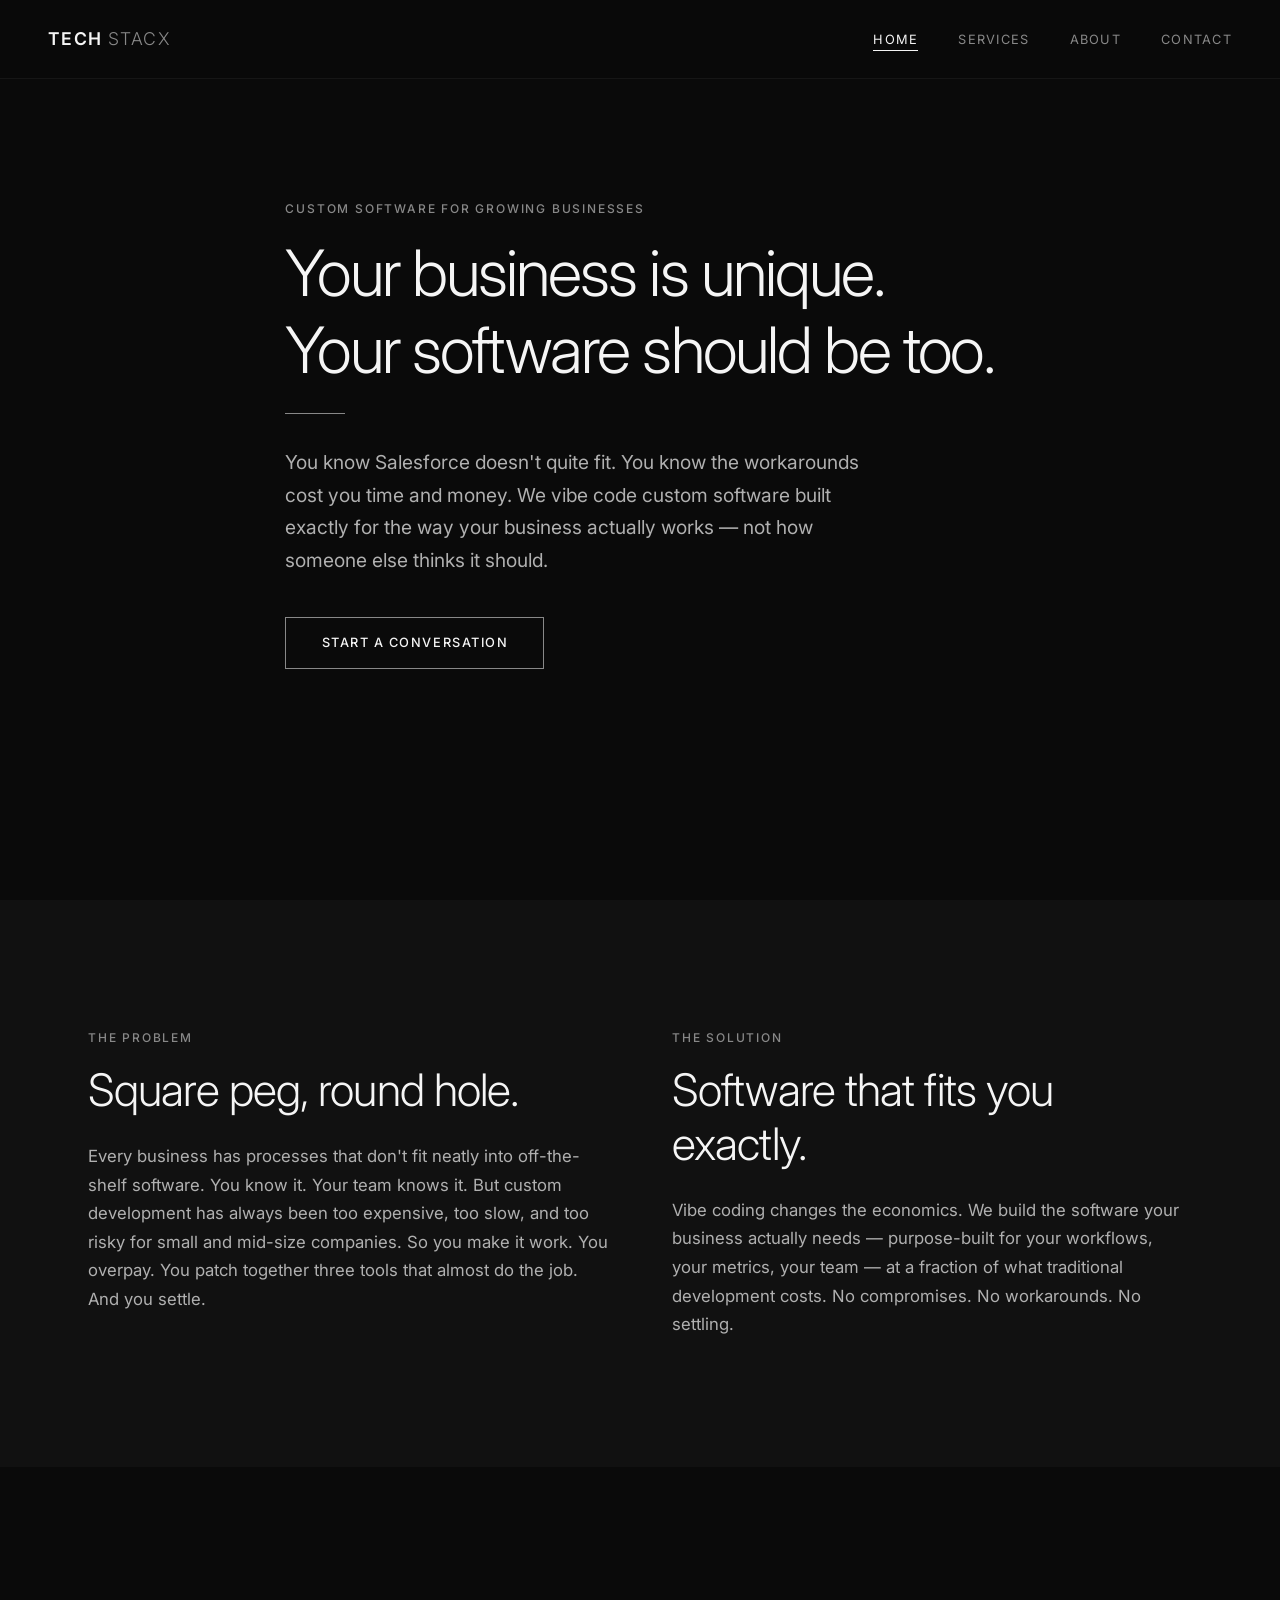
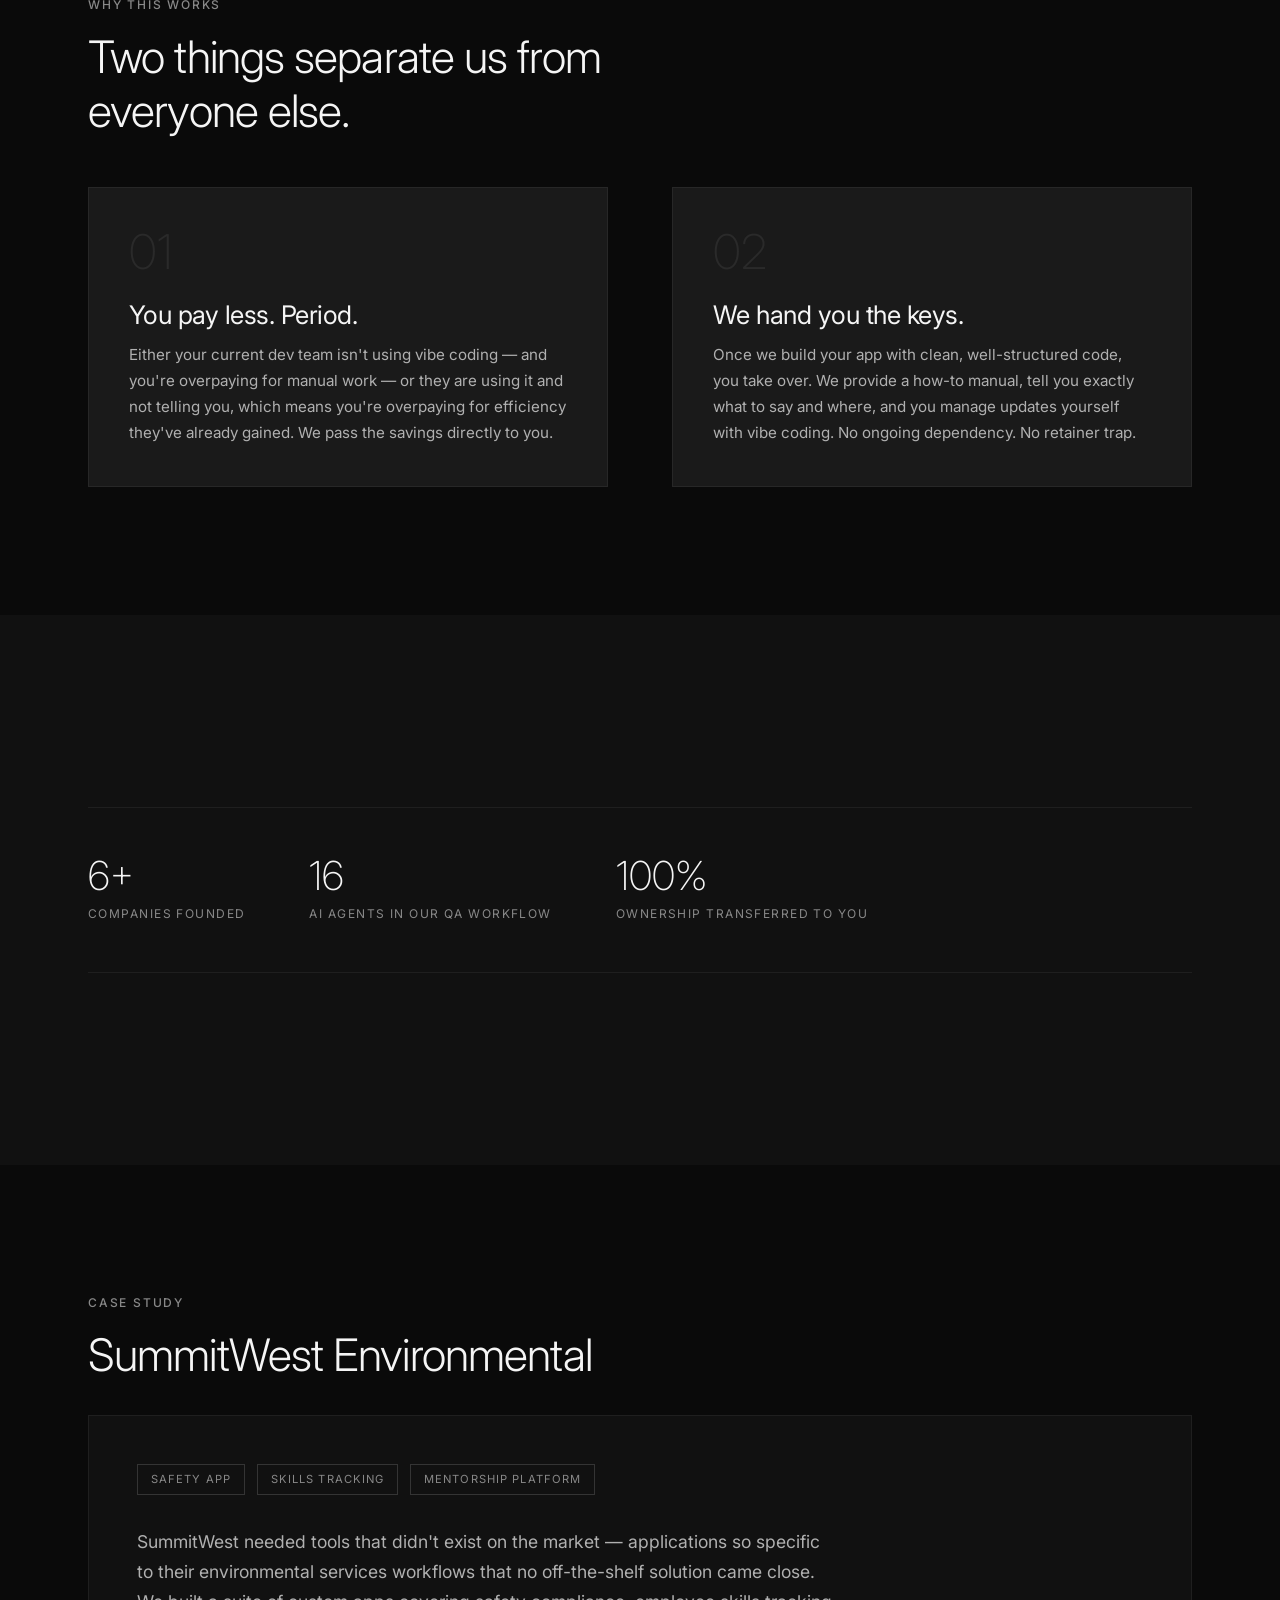
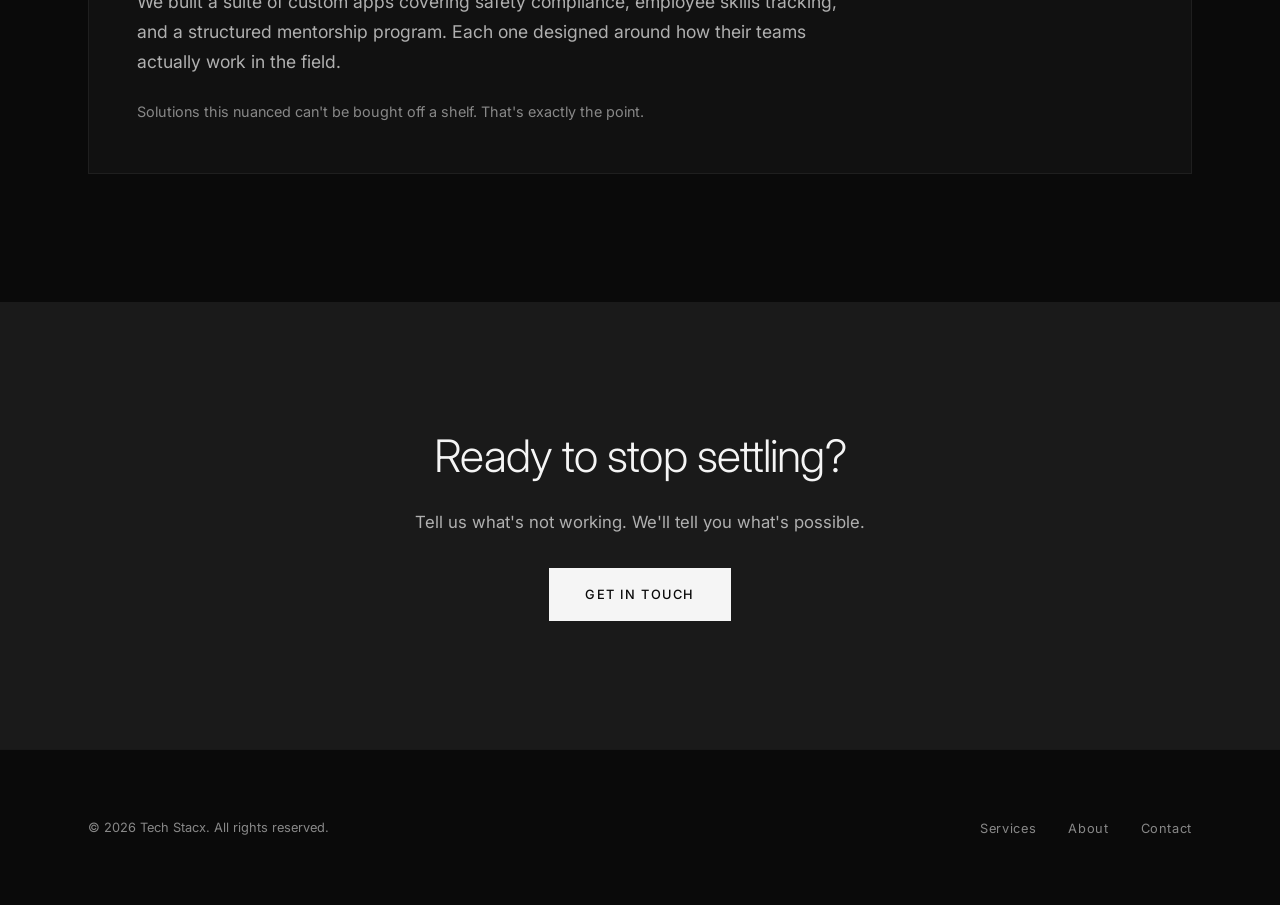
==== index.html @ f769efd4 "Initial Tech Stacx consulting website 4-page static site: Home, Services, About, Contact Dark graysc" ====
<!DOCTYPE html>
<html lang="en">
<head>
  <meta charset="UTF-8">
  <meta name="viewport" content="width=device-width, initial-scale=1.0">
  <title>Tech Stacx — Custom Software, Built Exactly for Your Business</title>
  <meta name="description" content="Tech Stacx vibe codes custom software for small and medium businesses. Stop forcing your business into someone else's software. We build yours.">
  <link rel="preconnect" href="https://fonts.googleapis.com">
  <link rel="preconnect" href="https://fonts.gstatic.com" crossorigin>
  <link href="https://fonts.googleapis.com/css2?family=Inter:wght@200;300;400;500;600;700&display=swap" rel="stylesheet">
  <link rel="stylesheet" href="styles.css">
</head>
<body>

  <!-- Navigation -->
  <nav>
    <a href="index.html" class="nav-logo">Tech <span>Stacx</span></a>
    <button class="nav-toggle" aria-label="Toggle navigation" onclick="document.querySelector('.nav-links').classList.toggle('open')">
      <span></span><span></span><span></span>
    </button>
    <ul class="nav-links">
      <li><a href="index.html" class="active">Home</a></li>
      <li><a href="services.html">Services</a></li>
      <li><a href="about.html">About</a></li>
      <li><a href="contact.html">Contact</a></li>
    </ul>
  </nav>

  <!-- Hero -->
  <section class="hero">
    <div class="container">
      <div class="hero-content">
        <span class="label">Custom Software for Growing Businesses</span>
        <h1>Your business is unique.<br>Your software should be too.</h1>
        <div class="hero-line"></div>
        <p>You know Salesforce doesn't quite fit. You know the workarounds cost you time and money. We vibe code custom software built exactly for the way your business actually works — not how someone else thinks it should.</p>
        <a href="contact.html" class="btn">Start a Conversation</a>
      </div>
    </div>
  </section>

  <!-- Problem / Solution -->
  <section class="section-dark">
    <div class="container">
      <div class="grid-2">
        <div class="fade-in">
          <span class="label">The Problem</span>
          <h2>Square peg, round hole.</h2>
          <p>Every business has processes that don't fit neatly into off-the-shelf software. You know it. Your team knows it. But custom development has always been too expensive, too slow, and too risky for small and mid-size companies. So you make it work. You overpay. You patch together three tools that almost do the job. And you settle.</p>
        </div>
        <div class="fade-in">
          <span class="label">The Solution</span>
          <h2>Software that fits you exactly.</h2>
          <p>Vibe coding changes the economics. We build the software your business actually needs — purpose-built for your workflows, your metrics, your team — at a fraction of what traditional development costs. No compromises. No workarounds. No settling.</p>
        </div>
      </div>
    </div>
  </section>

  <!-- How It's Different -->
  <section>
    <div class="container">
      <span class="label">Why This Works</span>
      <h2>Two things separate us from<br>everyone else.</h2>
      <div class="grid-2" style="margin-top: 3rem;">
        <div class="card fade-in">
          <div class="card-number">01</div>
          <h3>You pay less. Period.</h3>
          <p>Either your current dev team isn't using vibe coding — and you're overpaying for manual work — or they are using it and not telling you, which means you're overpaying for efficiency they've already gained. We pass the savings directly to you.</p>
        </div>
        <div class="card fade-in">
          <div class="card-number">02</div>
          <h3>We hand you the keys.</h3>
          <p>Once we build your app with clean, well-structured code, you take over. We provide a how-to manual, tell you exactly what to say and where, and you manage updates yourself with vibe coding. No ongoing dependency. No retainer trap.</p>
        </div>
      </div>
    </div>
  </section>

  <!-- Stats -->
  <section class="section-dark">
    <div class="container">
      <div class="stats-row fade-in">
        <div class="stat">
          <div class="stat-number">6+</div>
          <div class="stat-label">Companies Founded</div>
        </div>
        <div class="stat">
          <div class="stat-number">16</div>
          <div class="stat-label">AI Agents in Our QA Workflow</div>
        </div>
        <div class="stat">
          <div class="stat-number">100%</div>
          <div class="stat-label">Ownership Transferred to You</div>
        </div>
      </div>
    </div>
  </section>

  <!-- Case Study Preview -->
  <section>
    <div class="container">
      <span class="label">Case Study</span>
      <h2>SummitWest Environmental</h2>
      <div class="case-study-card fade-in" style="margin-top: 2rem;">
        <div style="margin-bottom: 1.5rem;">
          <span class="case-tag">Safety App</span>
          <span class="case-tag">Skills Tracking</span>
          <span class="case-tag">Mentorship Platform</span>
        </div>
        <p style="font-size: 1.1rem; max-width: 700px; margin-bottom: 1.5rem;">SummitWest needed tools that didn't exist on the market — applications so specific to their environmental services workflows that no off-the-shelf solution came close. We built a suite of custom apps covering safety compliance, employee skills tracking, and a structured mentorship program. Each one designed around how their teams actually work in the field.</p>
        <p style="font-size: 0.9rem; color: var(--gray);">Solutions this nuanced can't be bought off a shelf. That's exactly the point.</p>
      </div>
    </div>
  </section>

  <!-- CTA -->
  <section class="section-mid">
    <div class="container" style="text-align: center;">
      <h2>Ready to stop settling?</h2>
      <p style="margin: 1rem auto 2rem;">Tell us what's not working. We'll tell you what's possible.</p>
      <a href="contact.html" class="btn btn-filled">Get in Touch</a>
    </div>
  </section>

  <!-- Footer -->
  <footer>
    <div class="container">
      <div class="footer-content">
        <p>&copy; 2026 Tech Stacx. All rights reserved.</p>
        <ul class="footer-links">
          <li><a href="services.html">Services</a></li>
          <li><a href="about.html">About</a></li>
          <li><a href="contact.html">Contact</a></li>
        </ul>
      </div>
    </div>
  </footer>

  <!-- Scroll Animation Script -->
  <script>
    const observer = new IntersectionObserver((entries) => {
      entries.forEach(entry => {
        if (entry.isIntersecting) {
          entry.target.classList.add('visible');
        }
      });
    }, { threshold: 0.1 });

    document.querySelectorAll('.fade-in').forEach(el => observer.observe(el));
  </script>

</body>
</html>
---- styles.css ----
/* ============================================
   TECH STACX — Global Stylesheet
   Grayscale / Dark / Professional
   ============================================ */

/* --- Reset & Base --- */
*, *::before, *::after {
  margin: 0;
  padding: 0;
  box-sizing: border-box;
}

:root {
  --black: #0a0a0a;
  --dark: #111111;
  --dark-mid: #1a1a1a;
  --mid: #2a2a2a;
  --gray: #888888;
  --light-gray: #b0b0b0;
  --off-white: #e8e8e8;
  --white: #f5f5f5;
  --pure-white: #ffffff;
  --accent: #c0c0c0;
  --font-primary: 'Inter', -apple-system, BlinkMacSystemFont, 'Segoe UI', sans-serif;
  --font-display: 'Inter', -apple-system, BlinkMacSystemFont, 'Segoe UI', sans-serif;
  --transition: 0.3s cubic-bezier(0.4, 0, 0.2, 1);
  --max-width: 1200px;
}

html {
  scroll-behavior: smooth;
  font-size: 16px;
}

body {
  font-family: var(--font-primary);
  background-color: var(--black);
  color: var(--off-white);
  line-height: 1.7;
  -webkit-font-smoothing: antialiased;
  -moz-osx-font-smoothing: grayscale;
}

a {
  color: var(--white);
  text-decoration: none;
  transition: color var(--transition);
}

a:hover {
  color: var(--light-gray);
}

img {
  max-width: 100%;
  display: block;
}

/* --- Typography --- */
h1, h2, h3, h4 {
  font-family: var(--font-display);
  font-weight: 300;
  letter-spacing: -0.02em;
  line-height: 1.2;
  color: var(--white);
}

h1 {
  font-size: clamp(2.5rem, 5vw, 4.5rem);
  letter-spacing: -0.03em;
}

h2 {
  font-size: clamp(1.8rem, 3.5vw, 3rem);
  margin-bottom: 1.5rem;
}

h3 {
  font-size: clamp(1.2rem, 2vw, 1.6rem);
  font-weight: 400;
  margin-bottom: 1rem;
}

p {
  font-size: 1.05rem;
  color: var(--light-gray);
  max-width: 680px;
}

.label {
  font-size: 0.75rem;
  letter-spacing: 0.15em;
  text-transform: uppercase;
  color: var(--gray);
  font-weight: 500;
  margin-bottom: 1rem;
  display: block;
}

/* --- Navigation --- */
nav {
  position: fixed;
  top: 0;
  left: 0;
  right: 0;
  z-index: 1000;
  padding: 1.5rem 3rem;
  display: flex;
  justify-content: space-between;
  align-items: center;
  background: rgba(10, 10, 10, 0.85);
  backdrop-filter: blur(20px);
  -webkit-backdrop-filter: blur(20px);
  border-bottom: 1px solid rgba(255, 255, 255, 0.05);
  transition: all var(--transition);
}

.nav-logo {
  font-size: 1.1rem;
  font-weight: 600;
  letter-spacing: 0.08em;
  text-transform: uppercase;
  color: var(--white);
}

.nav-logo span {
  font-weight: 300;
  color: var(--gray);
}

.nav-links {
  display: flex;
  gap: 2.5rem;
  list-style: none;
  align-items: center;
}

.nav-links a {
  font-size: 0.8rem;
  letter-spacing: 0.1em;
  text-transform: uppercase;
  color: var(--gray);
  transition: color var(--transition);
  position: relative;
}

.nav-links a:hover,
.nav-links a.active {
  color: var(--white);
}

.nav-links a::after {
  content: '';
  position: absolute;
  bottom: -4px;
  left: 0;
  width: 0;
  height: 1px;
  background: var(--white);
  transition: width var(--transition);
}

.nav-links a:hover::after,
.nav-links a.active::after {
  width: 100%;
}

/* Mobile nav */
.nav-toggle {
  display: none;
  background: none;
  border: none;
  cursor: pointer;
  padding: 0.5rem;
}

.nav-toggle span {
  display: block;
  width: 24px;
  height: 1px;
  background: var(--white);
  margin: 6px 0;
  transition: all var(--transition);
}

/* --- Layout --- */
.container {
  max-width: var(--max-width);
  margin: 0 auto;
  padding: 0 3rem;
}

section {
  padding: 8rem 0;
}

.section-dark {
  background: var(--dark);
}

.section-mid {
  background: var(--dark-mid);
}

/* --- Hero --- */
.hero {
  min-height: 100vh;
  display: flex;
  align-items: center;
  position: relative;
  padding-top: 6rem;
}

.hero-content {
  max-width: 800px;
}

.hero h1 {
  margin-bottom: 1.5rem;
}

.hero p {
  font-size: 1.2rem;
  margin-bottom: 2.5rem;
  max-width: 600px;
}

.hero-line {
  width: 60px;
  height: 1px;
  background: var(--gray);
  margin-bottom: 2rem;
}

/* --- Buttons --- */
.btn {
  display: inline-block;
  padding: 0.9rem 2.2rem;
  font-size: 0.8rem;
  letter-spacing: 0.12em;
  text-transform: uppercase;
  font-weight: 500;
  border: 1px solid var(--gray);
  color: var(--white);
  background: transparent;
  cursor: pointer;
  transition: all var(--transition);
  font-family: var(--font-primary);
}

.btn:hover {
  background: var(--white);
  color: var(--black);
  border-color: var(--white);
}

.btn-filled {
  background: var(--white);
  color: var(--black);
  border-color: var(--white);
}

.btn-filled:hover {
  background: transparent;
  color: var(--white);
}

/* --- Grid layouts --- */
.grid-2 {
  display: grid;
  grid-template-columns: 1fr 1fr;
  gap: 4rem;
  align-items: start;
}

.grid-3 {
  display: grid;
  grid-template-columns: repeat(3, 1fr);
  gap: 3rem;
}

/* --- Cards --- */
.card {
  padding: 2.5rem;
  border: 1px solid rgba(255, 255, 255, 0.06);
  background: var(--dark-mid);
  transition: all var(--transition);
}

.card:hover {
  border-color: rgba(255, 255, 255, 0.15);
  transform: translateY(-2px);
}

.card-number {
  font-size: 3rem;
  font-weight: 200;
  color: var(--mid);
  margin-bottom: 1.5rem;
  line-height: 1;
}

.card h3 {
  margin-bottom: 0.75rem;
}

.card p {
  font-size: 0.95rem;
}

/* --- Dividers --- */
.divider {
  width: 100%;
  height: 1px;
  background: rgba(255, 255, 255, 0.06);
}

.divider-short {
  width: 60px;
  height: 1px;
  background: var(--gray);
  margin: 2rem 0;
}

/* --- Quote / Callout --- */
.callout {
  border-left: 1px solid var(--gray);
  padding-left: 2rem;
  margin: 3rem 0;
}

.callout p {
  font-size: 1.3rem;
  font-weight: 300;
  color: var(--off-white);
  font-style: italic;
  max-width: 700px;
  line-height: 1.6;
}

/* --- Stats row --- */
.stats-row {
  display: flex;
  gap: 4rem;
  padding: 3rem 0;
  border-top: 1px solid rgba(255, 255, 255, 0.06);
  border-bottom: 1px solid rgba(255, 255, 255, 0.06);
  margin: 4rem 0;
}

.stat {
  text-align: left;
}

.stat-number {
  font-size: 2.5rem;
  font-weight: 200;
  color: var(--white);
  line-height: 1;
  margin-bottom: 0.5rem;
}

.stat-label {
  font-size: 0.75rem;
  letter-spacing: 0.12em;
  text-transform: uppercase;
  color: var(--gray);
}

/* --- FAQ --- */
.faq-item {
  border-bottom: 1px solid rgba(255, 255, 255, 0.06);
  padding: 2rem 0;
}

.faq-item:first-child {
  border-top: 1px solid rgba(255, 255, 255, 0.06);
}

.faq-question {
  font-size: 1.15rem;
  font-weight: 400;
  color: var(--white);
  cursor: pointer;
  display: flex;
  justify-content: space-between;
  align-items: center;
  user-select: none;
}

.faq-question::after {
  content: '+';
  font-size: 1.5rem;
  font-weight: 200;
  color: var(--gray);
  transition: transform var(--transition);
}

.faq-item.open .faq-question::after {
  transform: rotate(45deg);
}

.faq-answer {
  max-height: 0;
  overflow: hidden;
  transition: max-height 0.4s ease, padding 0.4s ease;
}

.faq-item.open .faq-answer {
  max-height: 500px;
  padding-top: 1rem;
}

.faq-answer p {
  font-size: 0.95rem;
  line-height: 1.8;
}

/* --- Contact Form --- */
.form-group {
  margin-bottom: 1.5rem;
}

.form-group label {
  display: block;
  font-size: 0.75rem;
  letter-spacing: 0.12em;
  text-transform: uppercase;
  color: var(--gray);
  margin-bottom: 0.5rem;
}

.form-group input,
.form-group textarea,
.form-group select {
  width: 100%;
  padding: 1rem;
  background: var(--dark-mid);
  border: 1px solid rgba(255, 255, 255, 0.1);
  color: var(--white);
  font-family: var(--font-primary);
  font-size: 1rem;
  transition: border-color var(--transition);
  outline: none;
}

.form-group input:focus,
.form-group textarea:focus,
.form-group select:focus {
  border-color: rgba(255, 255, 255, 0.3);
}

.form-group textarea {
  resize: vertical;
  min-height: 150px;
}

.form-group select option {
  background: var(--dark);
}

/* --- Footer --- */
footer {
  padding: 4rem 0;
  border-top: 1px solid rgba(255, 255, 255, 0.06);
}

.footer-content {
  display: flex;
  justify-content: space-between;
  align-items: center;
}

.footer-content p {
  font-size: 0.8rem;
  color: var(--gray);
}

.footer-links {
  display: flex;
  gap: 2rem;
  list-style: none;
}

.footer-links a {
  font-size: 0.8rem;
  color: var(--gray);
  letter-spacing: 0.05em;
}

.footer-links a:hover {
  color: var(--white);
}

/* --- Scroll animations --- */
.fade-in {
  opacity: 0;
  transform: translateY(30px);
  transition: opacity 0.8s ease, transform 0.8s ease;
}

.fade-in.visible {
  opacity: 1;
  transform: translateY(0);
}

/* --- Case Study --- */
.case-study-card {
  padding: 3rem;
  border: 1px solid rgba(255, 255, 255, 0.06);
  background: var(--dark);
}

.case-tag {
  display: inline-block;
  padding: 0.3rem 0.8rem;
  font-size: 0.7rem;
  letter-spacing: 0.1em;
  text-transform: uppercase;
  border: 1px solid rgba(255, 255, 255, 0.15);
  color: var(--gray);
  margin-right: 0.5rem;
  margin-bottom: 0.5rem;
}

/* --- Responsive --- */
@media (max-width: 900px) {
  nav {
    padding: 1.2rem 1.5rem;
  }

  .nav-toggle {
    display: block;
  }

  .nav-links {
    display: none;
    position: absolute;
    top: 100%;
    left: 0;
    right: 0;
    flex-direction: column;
    background: rgba(10, 10, 10, 0.97);
    padding: 2rem 1.5rem;
    gap: 1.5rem;
    border-bottom: 1px solid rgba(255, 255, 255, 0.05);
  }

  .nav-links.open {
    display: flex;
  }

  .container {
    padding: 0 1.5rem;
  }

  section {
    padding: 5rem 0;
  }

  .grid-2,
  .grid-3 {
    grid-template-columns: 1fr;
    gap: 2rem;
  }

  .stats-row {
    flex-direction: column;
    gap: 2rem;
  }

  .footer-content {
    flex-direction: column;
    gap: 1.5rem;
    text-align: center;
  }

  .hero {
    min-height: auto;
    padding-top: 10rem;
    padding-bottom: 5rem;
  }
}

@media (max-width: 600px) {
  h1 {
    font-size: 2rem;
  }

  h2 {
    font-size: 1.5rem;
  }

  .card {
    padding: 1.5rem;
  }
}
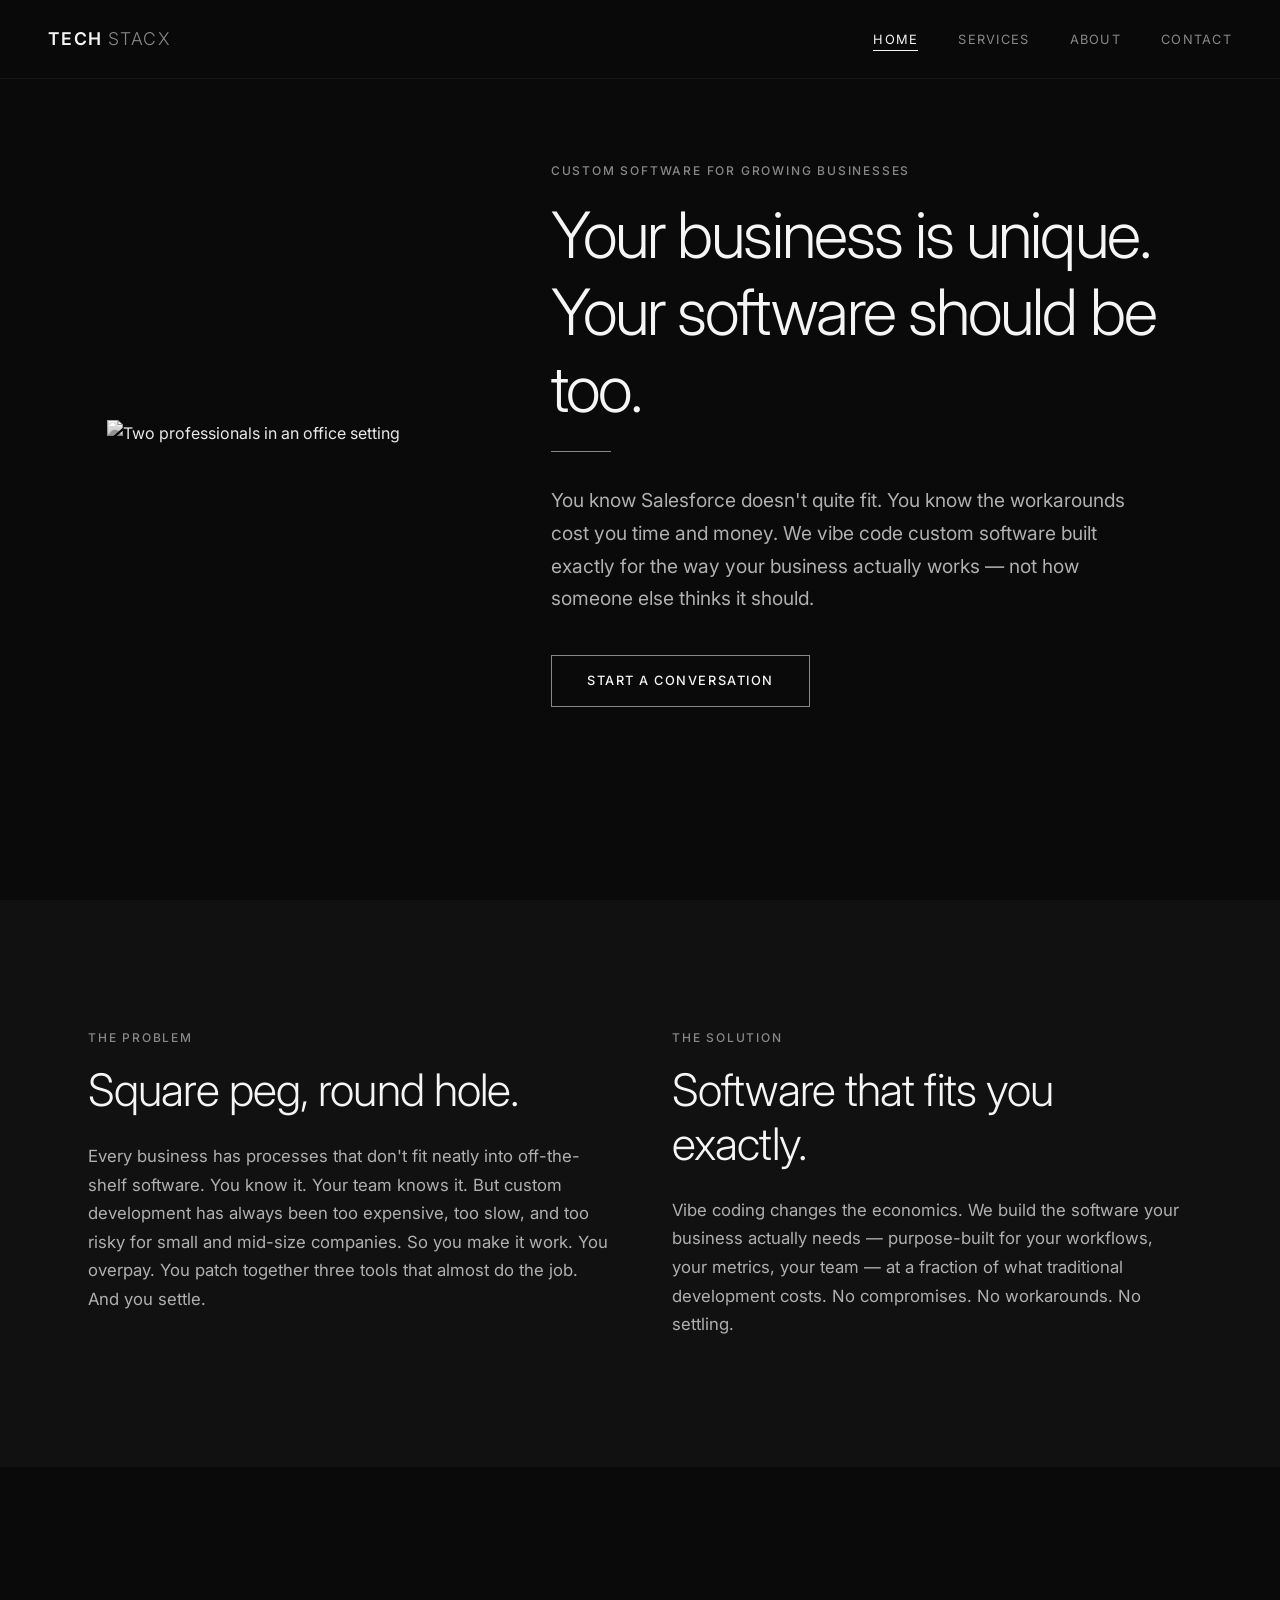
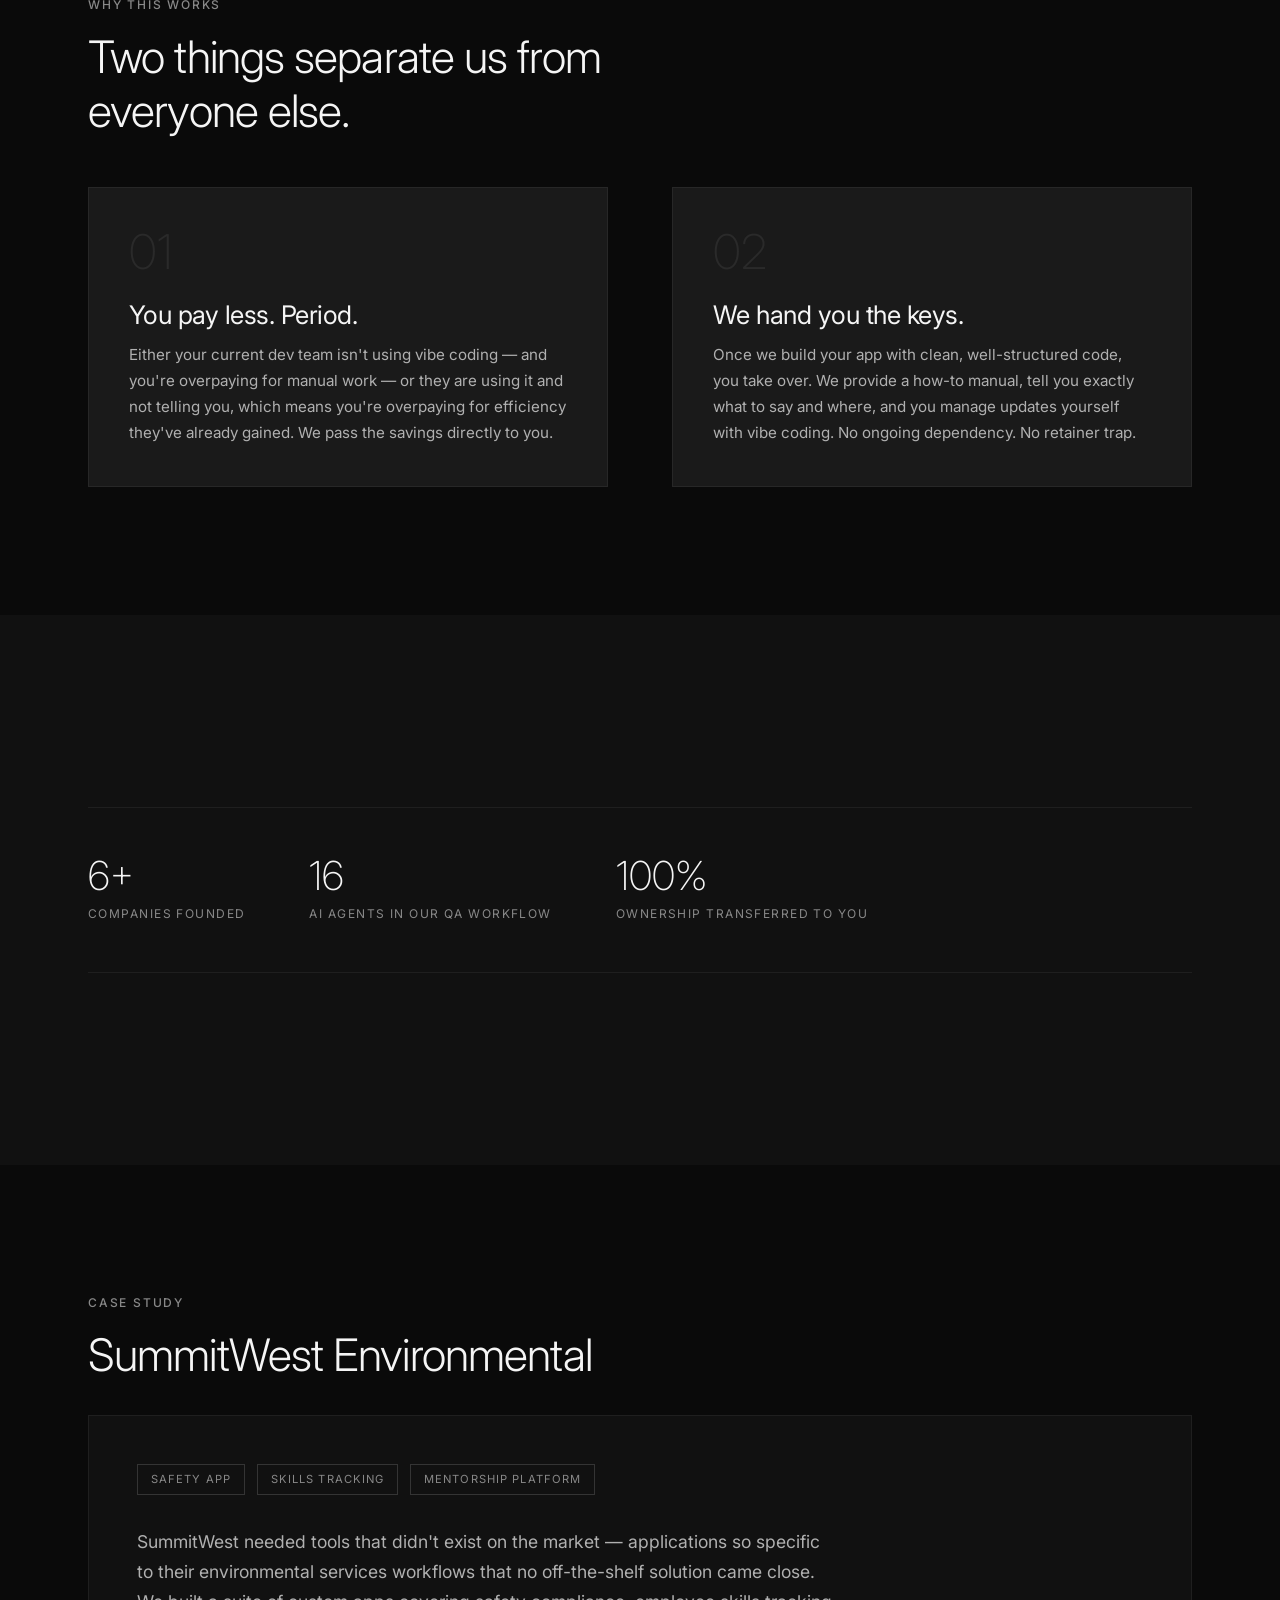
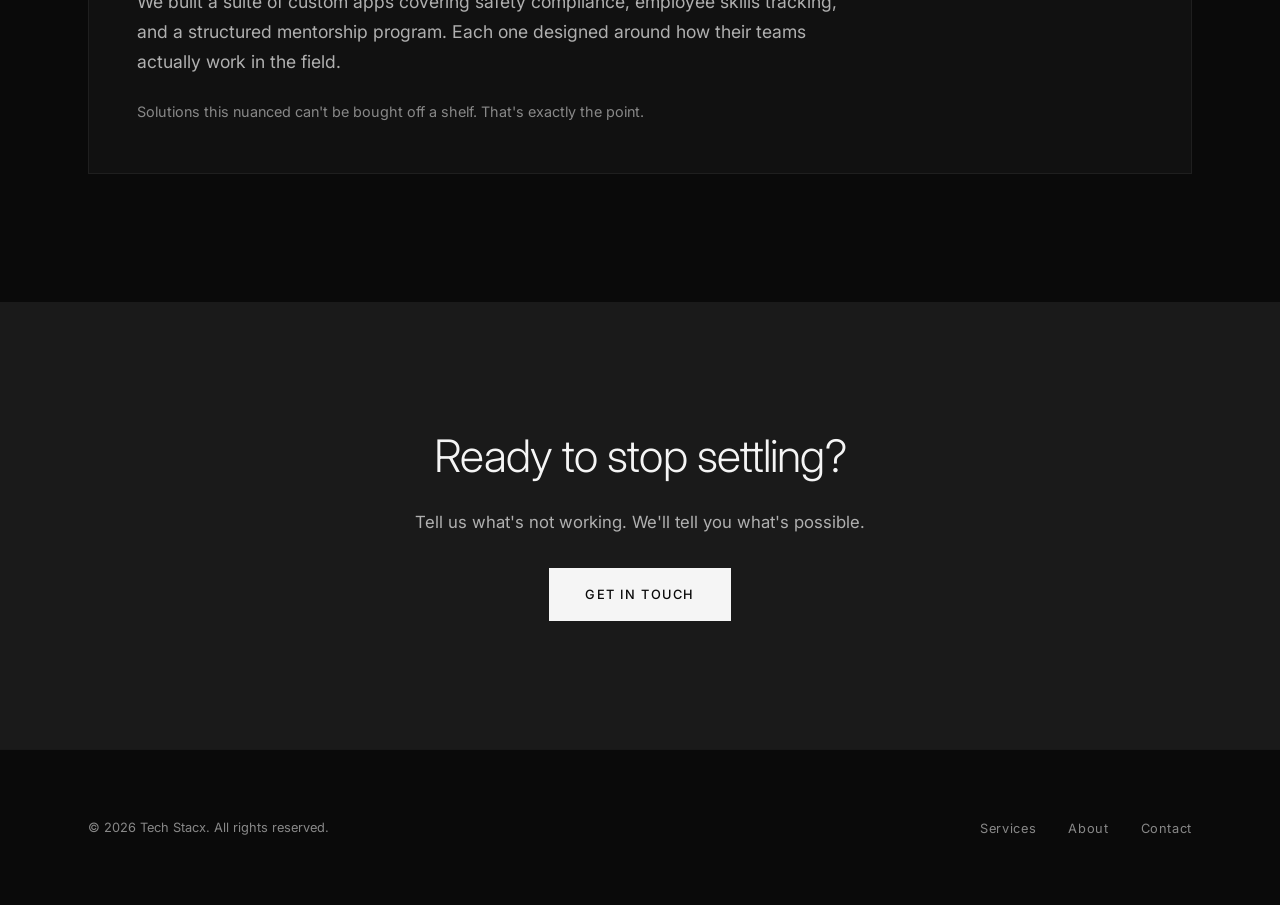
==== commit c4c5b9a7: "Add hero image — two professionals in grayscale, split layout Co-Authored-By: Claude Opus 4.6 <norep" ====
--- a/index.html
+++ b/index.html
@@ -29,12 +29,17 @@
   <!-- Hero -->
   <section class="hero">
     <div class="container">
-      <div class="hero-content">
-        <span class="label">Custom Software for Growing Businesses</span>
-        <h1>Your business is unique.<br>Your software should be too.</h1>
-        <div class="hero-line"></div>
-        <p>You know Salesforce doesn't quite fit. You know the workarounds cost you time and money. We vibe code custom software built exactly for the way your business actually works — not how someone else thinks it should.</p>
-        <a href="contact.html" class="btn">Start a Conversation</a>
+      <div class="hero-split">
+        <div class="hero-image">
+          <img src="https://images.unsplash.com/photo-1556761175-5973dc0f32e7?w=600&h=900&fit=crop&crop=top" alt="Two professionals in an office setting">
+        </div>
+        <div class="hero-content">
+          <span class="label">Custom Software for Growing Businesses</span>
+          <h1>Your business is unique.<br>Your software should be too.</h1>
+          <div class="hero-line"></div>
+          <p>You know Salesforce doesn't quite fit. You know the workarounds cost you time and money. We vibe code custom software built exactly for the way your business actually works — not how someone else thinks it should.</p>
+          <a href="contact.html" class="btn">Start a Conversation</a>
+        </div>
       </div>
     </div>
   </section>
--- a/styles.css
+++ b/styles.css
@@ -211,8 +211,27 @@
   padding-top: 6rem;
 }
 
+.hero-split {
+  display: flex;
+  align-items: center;
+  gap: 4rem;
+}
+
+.hero-image {
+  flex: 0 0 380px;
+  max-width: 380px;
+}
+
+.hero-image img {
+  width: 100%;
+  height: auto;
+  filter: grayscale(100%);
+  object-fit: cover;
+}
+
 .hero-content {
   max-width: 800px;
+  flex: 1;
 }
 
 .hero h1 {
@@ -575,6 +594,15 @@
     text-align: center;
   }
 
+  .hero-split {
+    flex-direction: column;
+  }
+
+  .hero-image {
+    flex: 0 0 auto;
+    max-width: 280px;
+  }
+
   .hero {
     min-height: auto;
     padding-top: 10rem;
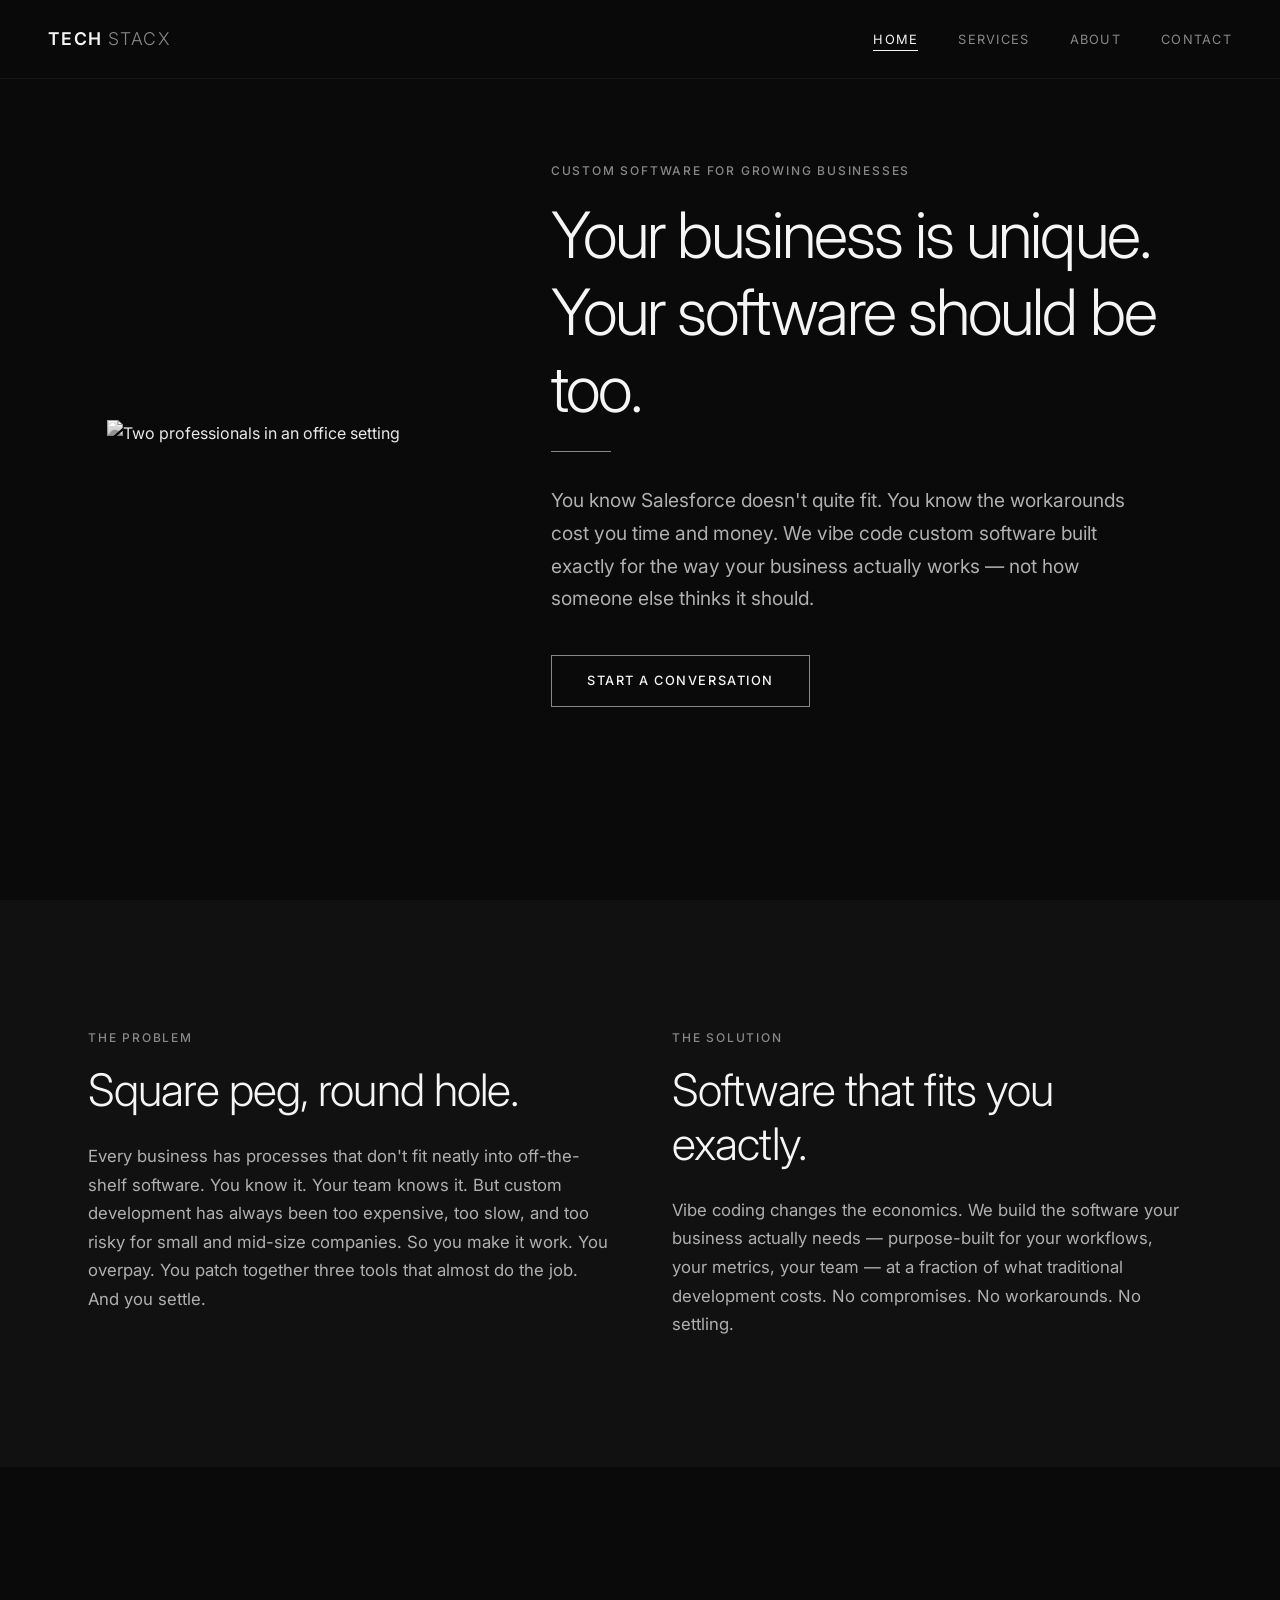
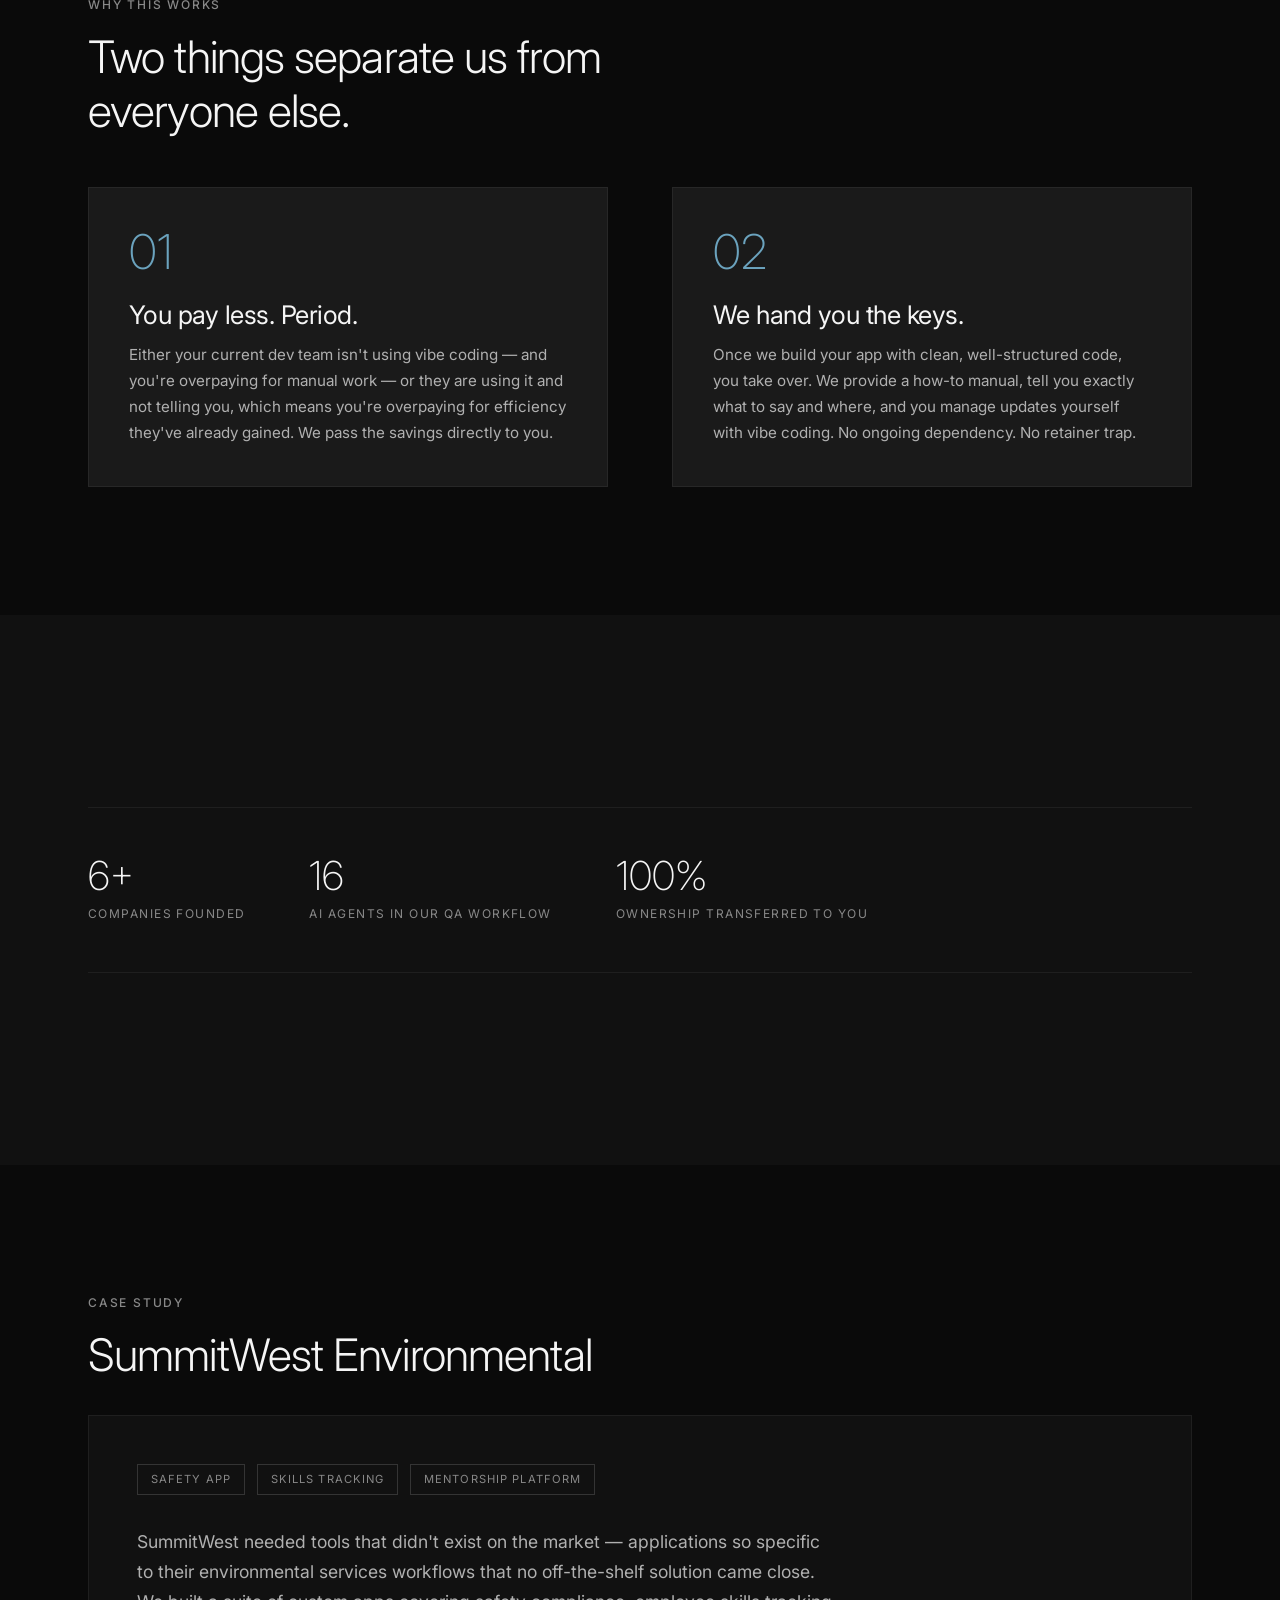
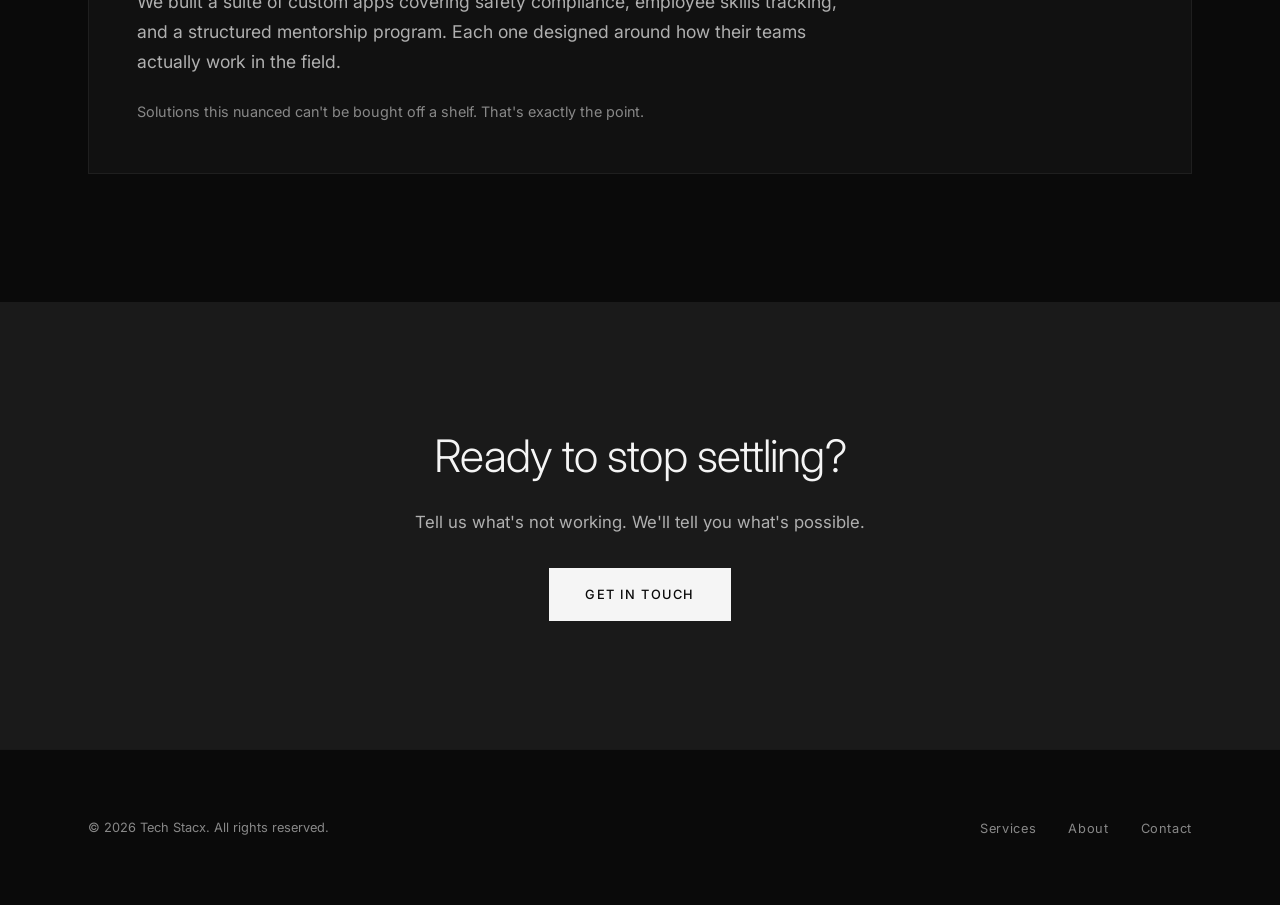
==== commit 56693f43: "Add TX favicon and update card numbers to light blue - SVG favicon with TX monogram on dark backgrou" ====
--- a/index.html
+++ b/index.html
@@ -8,6 +8,7 @@
   <link rel="preconnect" href="https://fonts.googleapis.com">
   <link rel="preconnect" href="https://fonts.gstatic.com" crossorigin>
   <link href="https://fonts.googleapis.com/css2?family=Inter:wght@200;300;400;500;600;700&display=swap" rel="stylesheet">
+  <link rel="icon" type="image/svg+xml" href="favicon.svg">
   <link rel="stylesheet" href="styles.css">
 </head>
 <body>
--- a/styles.css
+++ b/styles.css
@@ -21,6 +21,7 @@
   --white: #f5f5f5;
   --pure-white: #ffffff;
   --accent: #c0c0c0;
+  --blue: #6ba3be;
   --font-primary: 'Inter', -apple-system, BlinkMacSystemFont, 'Segoe UI', sans-serif;
   --font-display: 'Inter', -apple-system, BlinkMacSystemFont, 'Segoe UI', sans-serif;
   --transition: 0.3s cubic-bezier(0.4, 0, 0.2, 1);
@@ -314,7 +315,7 @@
 .card-number {
   font-size: 3rem;
   font-weight: 200;
-  color: var(--mid);
+  color: var(--blue);
   margin-bottom: 1.5rem;
   line-height: 1;
 }
@@ -540,6 +541,81 @@
   color: var(--gray);
   margin-right: 0.5rem;
   margin-bottom: 0.5rem;
+}
+
+/* --- Quiz --- */
+.quiz-step {
+  display: none;
+}
+
+.quiz-step.active {
+  display: block;
+  animation: fadeIn 0.4s ease;
+}
+
+@keyframes fadeIn {
+  from { opacity: 0; transform: translateY(10px); }
+  to { opacity: 1; transform: translateY(0); }
+}
+
+.quiz-progress {
+  font-size: 0.75rem;
+  letter-spacing: 0.12em;
+  text-transform: uppercase;
+  color: var(--gray);
+  margin-bottom: 1.5rem;
+}
+
+.quiz-step h3 {
+  margin-bottom: 1.5rem;
+  font-size: 1.3rem;
+}
+
+.quiz-options {
+  display: flex;
+  flex-direction: column;
+  gap: 0.75rem;
+  margin-bottom: 2rem;
+}
+
+.quiz-option {
+  display: flex;
+  align-items: flex-start;
+  gap: 0.75rem;
+  padding: 1rem 1.25rem;
+  border: 1px solid rgba(255, 255, 255, 0.1);
+  background: var(--dark-mid);
+  cursor: pointer;
+  transition: all var(--transition);
+  font-size: 0.95rem;
+  color: var(--light-gray);
+  line-height: 1.5;
+}
+
+.quiz-option:hover {
+  border-color: rgba(255, 255, 255, 0.25);
+}
+
+.quiz-option:has(input:checked) {
+  border-color: rgba(255, 255, 255, 0.4);
+  background: var(--mid);
+  color: var(--white);
+}
+
+.quiz-option input[type="radio"] {
+  margin-top: 0.2rem;
+  flex-shrink: 0;
+  accent-color: var(--white);
+}
+
+.quiz-step button:disabled {
+  opacity: 0.3;
+  cursor: not-allowed;
+}
+
+.quiz-step button:disabled:hover {
+  background: transparent;
+  color: var(--white);
 }
 
 /* --- Responsive --- */
